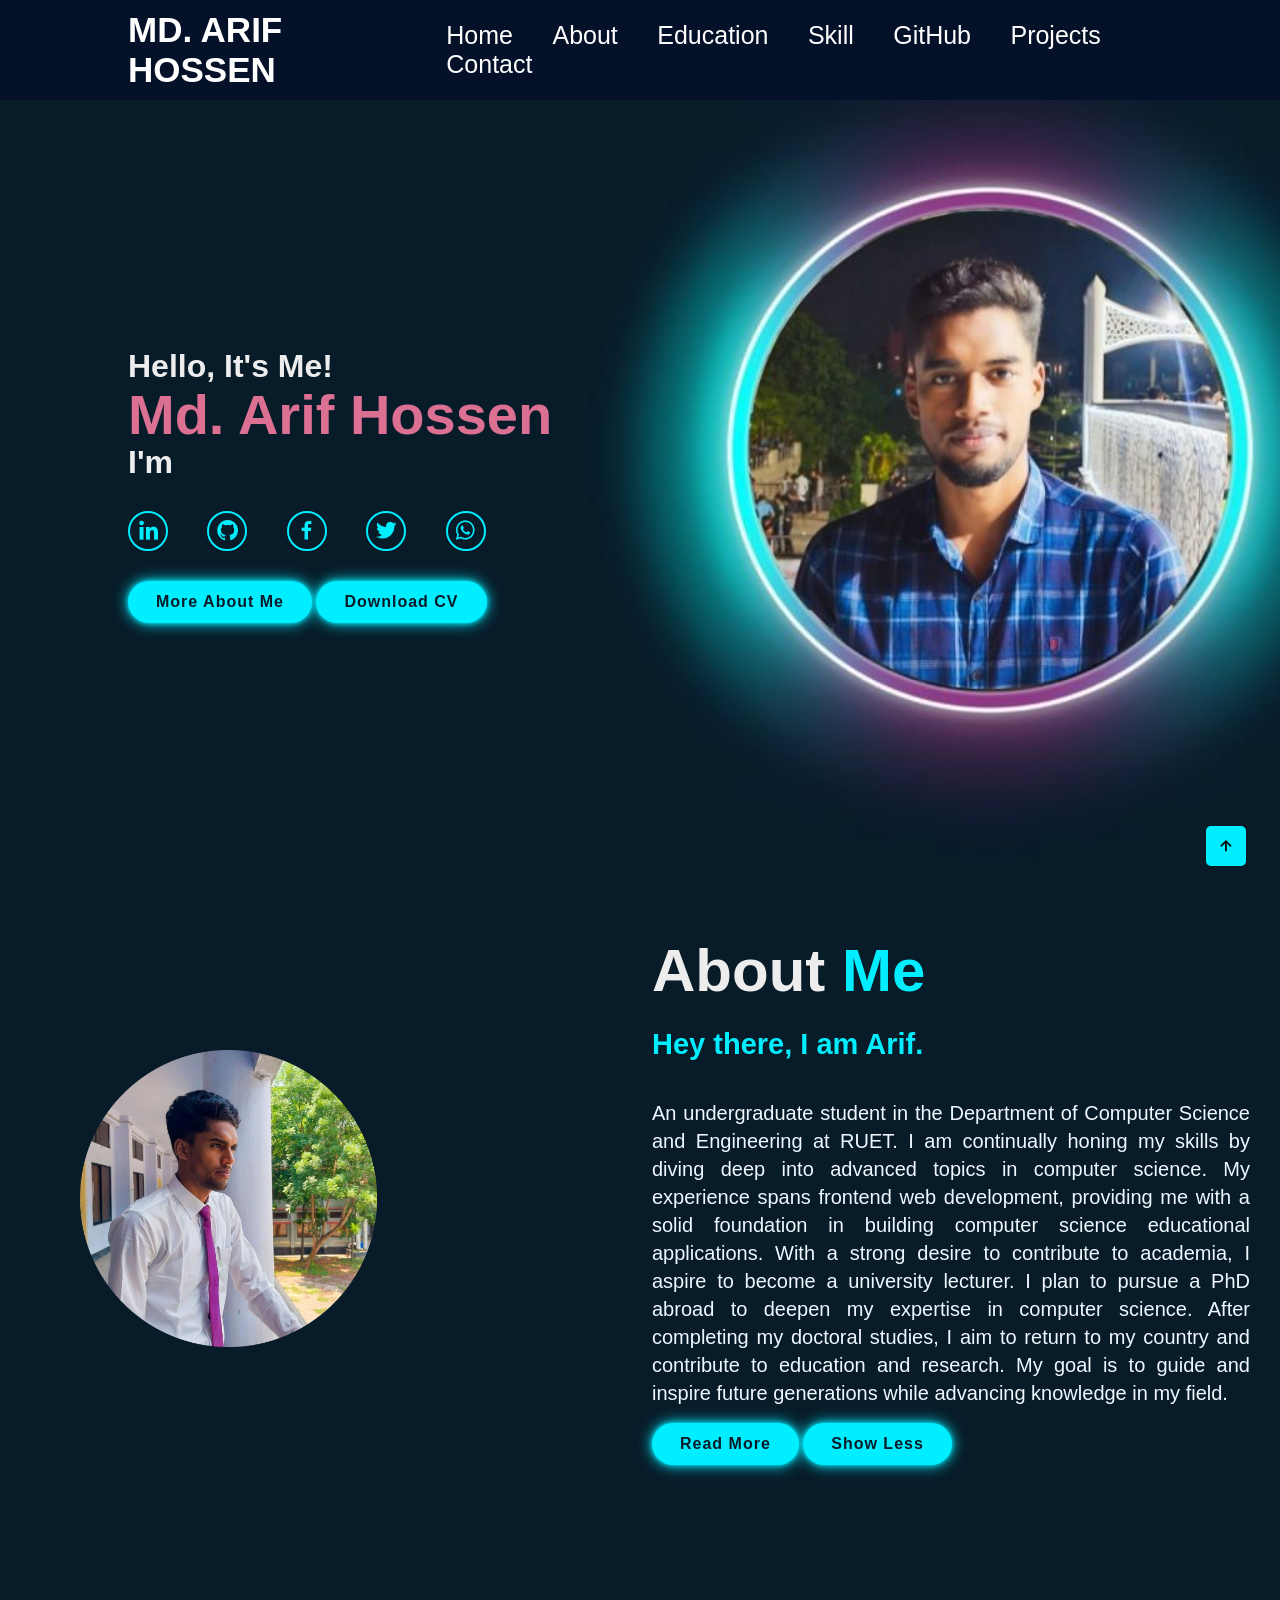
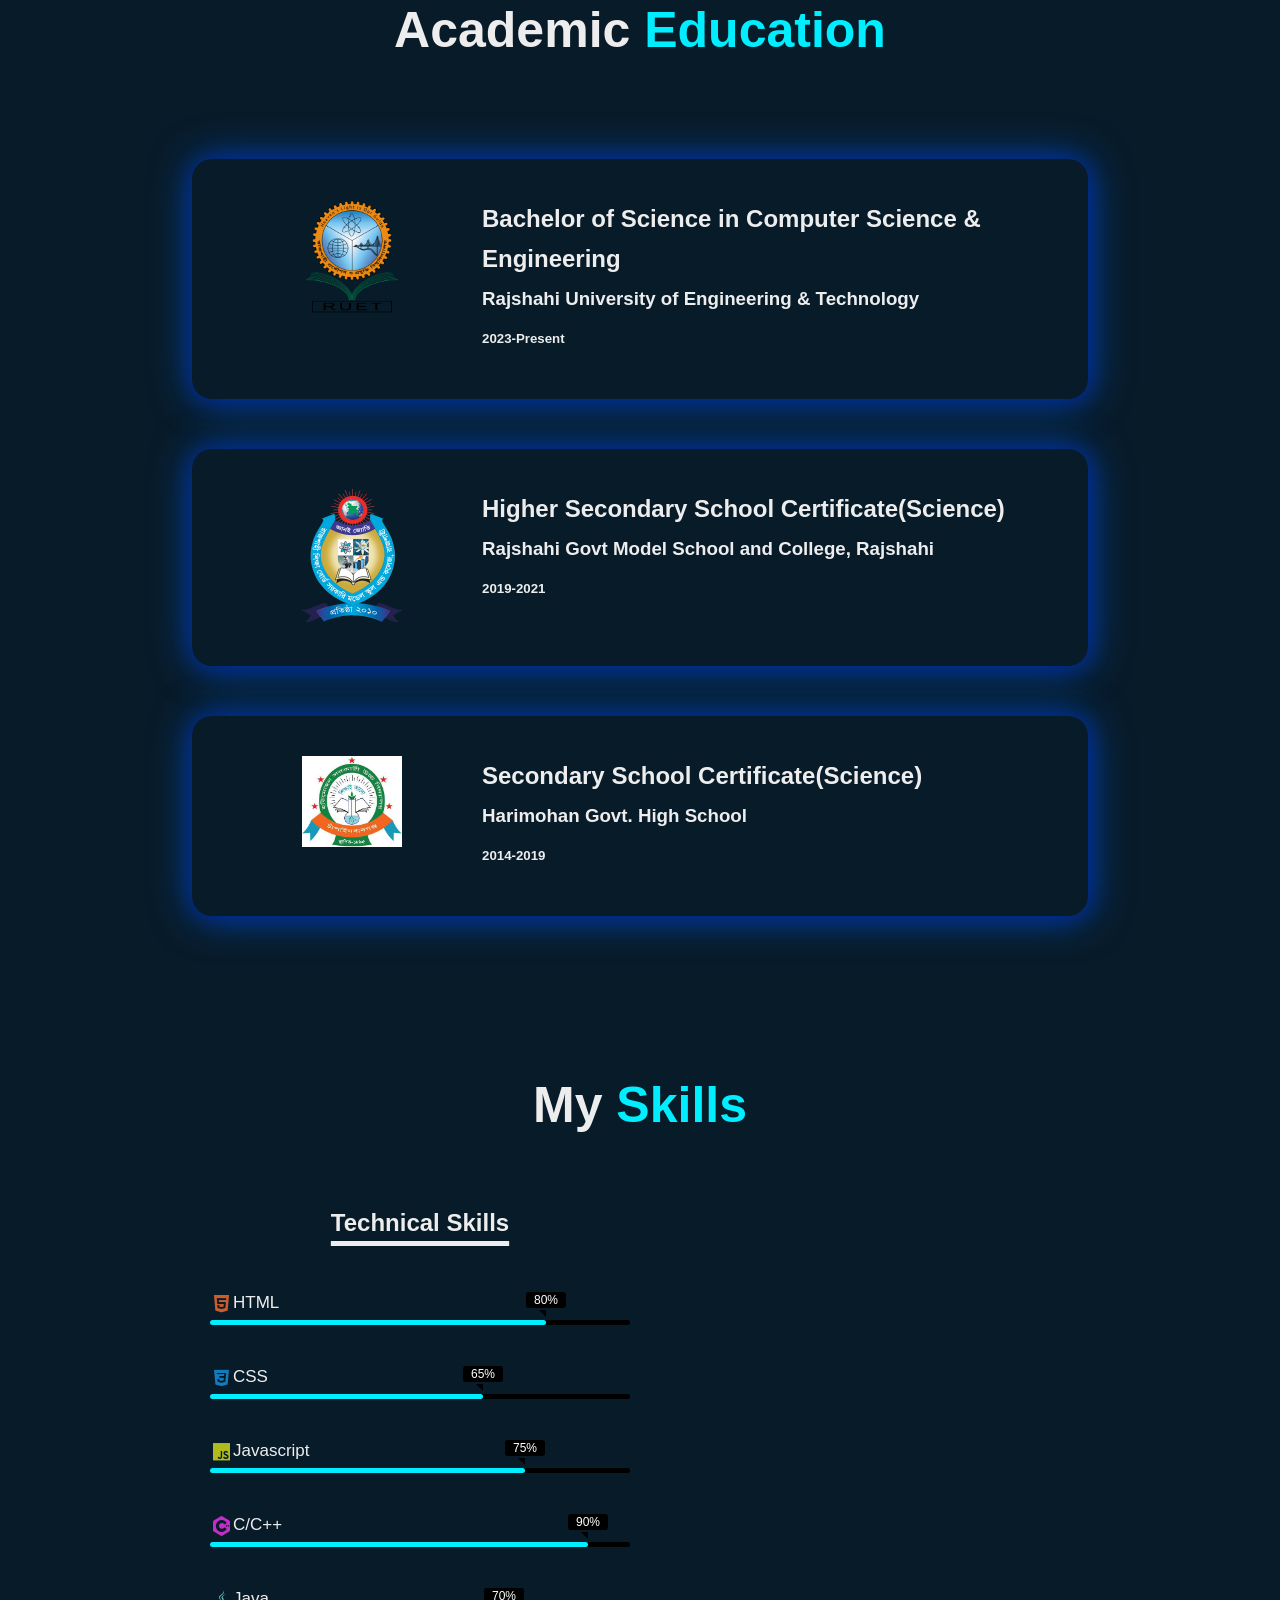
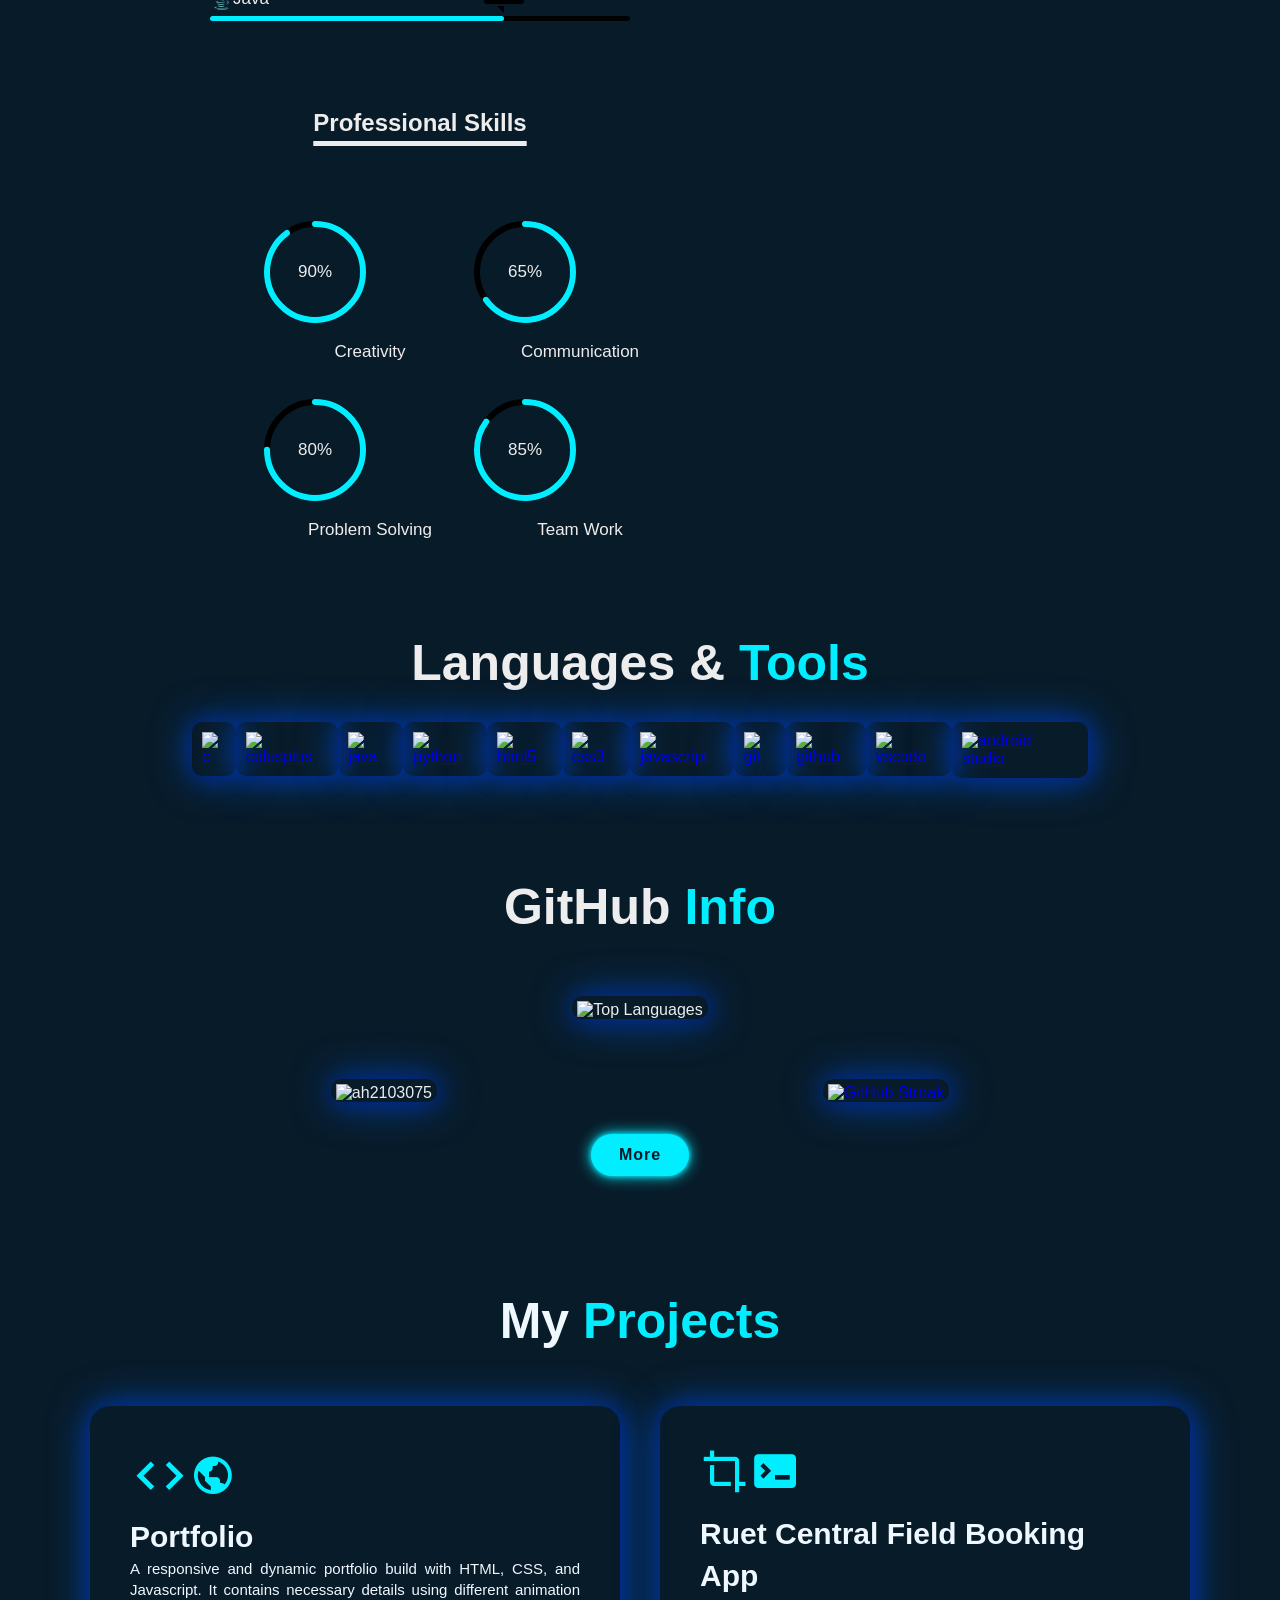
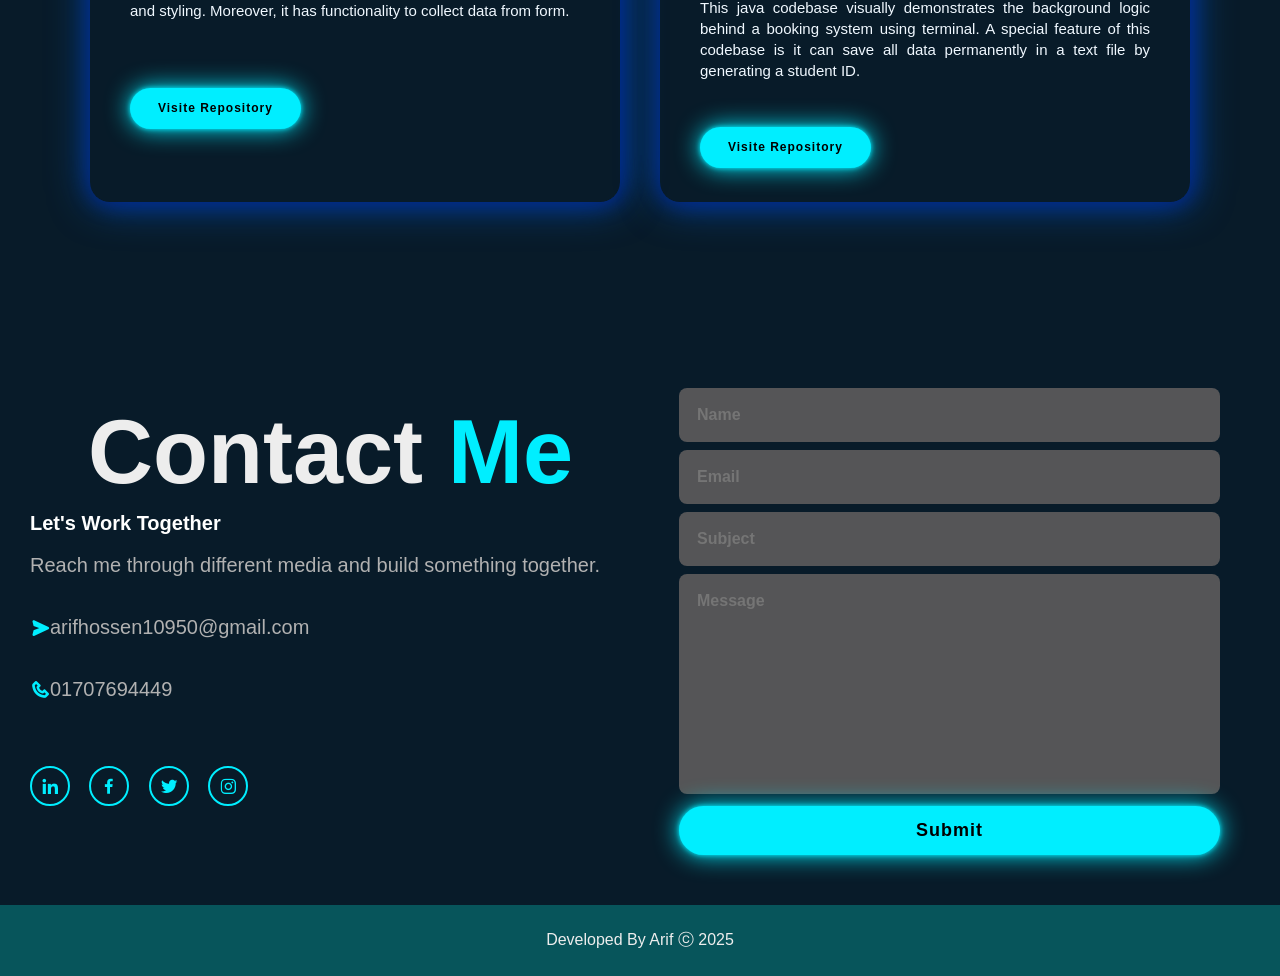
==== index.html @ cec7cb0b "first commit" ====
<!DOCTYPE html>
<html lang="en">

<head>
    <meta charset="UTF-8">
    <meta http-equiv="X-UA-Compatible" content="IE=edge">
    <meta name="viewport" content="width=device-width, initial-scale=1.0">
    <link rel="stylesheet" href="styles.css">
    <link href='https://unpkg.com/boxicons@2.1.4/css/boxicons.min.css' rel='stylesheet'>
    <script src="https://unpkg.com/typed.js@2.1.0/dist/typed.umd.js"></script>
    <script src="https://cdn.jsdelivr.net/npm/chart.js"></script>
    <link rel="icon" href="images/icon.png" type="image/icon type">
    <title>Portfolio of Arif</title>

    <script type="text/javascript"
        src="https://cdn.jsdelivr.net/npm/@emailjs/browser@4/dist/email.min.js">
    </script>
    <script type="text/javascript">
    (function(){
        emailjs.init({
            publicKey: "gJl_QD212ZEDdx-6g",
        });
    })();
    </script>
</head>

<body>
    <header class="header">
        <a href="#" class="logo">MD. ARIF HOSSEN</a>

        <nav class="navbar">
            <a href="#home" style="--i:1" class="active">Home</a>
            <a href="#about" style="--i:2">About</a>
            <a href="#education" style="--i:3">Education</a>
            <a href="#skill" style="--i:4">Skill</a>
            <a href="#github" style="--i:5">GitHub</a>
            <a href="#project" style="--i:6">Projects</a>
            <a href="#contact" style="--i:7">Contact</a>
        </nav>
        
        <div class="hamburger">
            <div class="bar"></div>
            <div class="bar"></div>
            <div class="bar"></div>
        </div>
    </header>

    <section class="home" id="home">
        <div class="home-content">
            <h3>Hello, It's Me!</h3>
            <h1>Md. Arif Hossen</h1>
            <h3>I'm  <span class="text"></span></h3>
            <div class="home-sci">
                <a href="https://www.linkedin.com/in/md-arif-hossen-53b667265/" target="_blank" style="--i:6"><i
                        class='bx bxl-linkedin'></i></i></a>
                <a href="https://github.com/ah2103075" target="_blank" style="--i:7"><i class='bx bxl-github'></i></a>
                <a href="https://www.facebook.com/arif10950/" target="_blank" style="--i:8"><i
                        class='bx bxl-facebook'></i></a>
                <a href="https://x.com/arifhossen_75" target="_blank" style="--i:5"><i
                        class='bx bxl-twitter'></i></a>
                <a href="https://wa.me/1707694449" target="_blank" style="--i:10"><i class='bx bxl-whatsapp'></i></a>
            </div>
            <a href="#about" class="box-btn">More About Me</a>
            <a href="assets/resume_of_arif.pdf" download>
                <button class="box-btn">Download CV</button>
              </a>
        </div>
        <span class="home-imgHover"></span>
    </section>

    <section class="about" id="about">
        <div class="about-img">
            <img src="images/about-img.png" alt="Arif">
        </div>
        <div class="about-txt">
            <h2>About <span>Me</span></h2>
            <h4>Hey there, I am Arif.</h4>
            <p>An undergraduate student in the Department of Computer Science and Engineering at RUET. I am continually honing my skills by diving deep into advanced topics in computer science. My experience spans frontend web development, providing me with a solid foundation in building computer science educational applications. With a strong desire to contribute to academia, I aspire to become a university lecturer. I plan to pursue a PhD abroad to deepen my expertise in computer science. After completing my doctoral studies, I aim to return to my country and contribute to education and research. My goal is to guide and inspire future generations while advancing knowledge in my field.
            </p>
            <p id="jstext"></p>
            <button class="box-btn" onclick="showText()">Read More</button>
            <button class="box-btn" onclick="hideText()">Show Less</button>
        </div>
    </section>

    <section class="education" id="education">
        <h1 class="sub-heading">Academic <span>Education</span></h1>
        <div class="education-box">
            <div class="education-info">
                <div>
                    <img src="images/RUET.png" class="edlogo" alt="RUET LOGO">
                </div>
                <div class="edinfo">
                    <h1>Bachelor of Science in Computer Science & Engineering</h1>
                    <h3>Rajshahi University of Engineering & Technology</h3>
                    <h5>2023-Present</h5>
                </div>
            </div>

            <div class="education-info">
                <div>
                    <img src="images/rebgmsc.png" class="edlogo" alt="RUET LOGO">
                </div>
                <div class="edinfo">
                    <h1>Higher Secondary School Certificate(Science)</h1>
                    <h3>Rajshahi Govt Model School and College, Rajshahi</h3>
                    <h5>2019-2021</h5>
                </div>
            </div>

            <div class="education-info">
                <div>
                    <img src="images/hhs.png" class="edlogo" alt="RUET LOGO">
                </div>
                <div class="edinfo">
                    <h1>Secondary School Certificate(Science)</h1>
                    <h3>Harimohan Govt. High School</h3>
                    <h5>2014-2019</h5>
                </div>
            </div>
        </div>
    </section>

    <section id="skill"></section>
    <h1 class="sub-heading" id="skillhead">My <span>Skills</span></h1>
    <section>
        <div class="container1" id="skills">
            <h1 class="heading1">Technical Skills</h1>
            <div class="Technical-bars">
                <div class="bar">
                    <div class="info">
                        <i style="color: #c95d2e;" class='bx bxl-html5'></i><span>HTML</span>
                    </div>
                    <div class="progress-line html">
                        <span></span>
                    </div>
                </div>

                <div class="bar">
                    <div class="info">
                        <i style="color: #147bbc;" class='bx bxl-css3'></i><span>CSS</span>
                    </div>
                    <div class="progress-line css">
                        <span></span>
                    </div>
                </div>

                <div class="bar">
                    <div class="info">
                        <i style="color: #b0bc1e;" class='bx bxl-javascript'></i><span>Javascript</span>
                    </div>
                    <div class="progress-line javascript">
                        <span></span>
                    </div>
                </div>
                <div class="bar">
                    <div class="info">
                        <i style="color: #c32ec9;" class='bx bxl-c-plus-plus'></i><span>C/C++</span>
                    </div>
                    <div class="progress-line cc">
                        <span></span>
                    </div>
                </div>
                <div class="bar">
                    <div class="info">
                        <i style="color: #69bcbc;" class='bx bxl-java'></i><span>Java</span>
                    </div>
                    <div class="progress-line java">
                        <span></span>
                    </div>
                </div>
            </div>
        </div>

        <div class="container1">
            <h1 class="heading1">Professional Skills</h1>
            <div class="radial-bars">
                <div class="radial-bar">
                    <svg x="0px" y="0px" viewBox="0 0 200 200">
                        <circle class="progress-bar" cx="100" cy="100" r="80"></circle>
                        <circle class="path path-1" cx="100" cy="100" r="80"></circle>
                    </svg>
                    <div class="percentage">90%</div>
                    <div class="text">Creativity</div>
                </div>

                <div class="radial-bar">
                    <svg x="0px" y="0px" viewBox="0 0 200 200">
                        <circle class="progress-bar" cx="100" cy="100" r="80"></circle>
                        <circle class="path path-2" cx="100" cy="100" r="80"></circle>
                    </svg>
                    <div class="percentage">65%</div>
                    <div class="text">Communication</div>
                </div>

                <div class="radial-bar">
                    <svg x="0px" y="0px" viewBox="0 0 200 200">
                        <circle class="progress-bar" cx="100" cy="100" r="80"></circle>
                        <circle class="path path-3" cx="100" cy="100" r="80"></circle>
                    </svg>
                    <div class="percentage">80%</div>
                    <div class="text">Problem Solving</div>
                </div>

                <div class="radial-bar">
                    <svg x="0px" y="0px" viewBox="0 0 200 200">
                        <circle class="progress-bar" cx="100" cy="100" r="80"></circle>
                        <circle class="path path-4" cx="100" cy="100" r="80"></circle>
                    </svg>
                    <div class="percentage">85%</div>
                    <div class="text">Team Work</div>
                </div>
            </div>
        </div>
    </section>

    <section class="tools">
        <h1 class="sub-heading"> Languages & <span>Tools</span></h1><br>
        <div class="tools-icon">
            <a href="https://www.cprogramming.com/" target="_blank" rel="noreferrer">
                <img src="https://raw.githubusercontent.com/devicons/devicon/master/icons/c/c-original.svg" alt="c"
                    width="40" height="40" />
            </a>
            <a href="https://www.w3schools.com/cpp/" target="_blank" rel="noreferrer">
                <img src="https://raw.githubusercontent.com/devicons/devicon/master/icons/cplusplus/cplusplus-original.svg"
                    alt="cplusplus" width="40" height="40" />
            </a>
            <a href="https://www.java.com" target="_blank" rel="noreferrer">
                <img src="https://raw.githubusercontent.com/devicons/devicon/master/icons/java/java-original.svg"
                    alt="java" width="40" height="40" />
            </a>
            <a href="https://www.python.org" target="_blank" rel="noreferrer">
                <img src="https://raw.githubusercontent.com/devicons/devicon/master/icons/python/python-original.svg"
                    alt="python" width="40" height="40" />
            </a>
            
            <a href="https://www.w3.org/html/" target="_blank" rel="noreferrer">
                <img src="https://raw.githubusercontent.com/devicons/devicon/master/icons/html5/html5-original.svg"
                    alt="html5" width="40" height="40" />
            </a>
            <a href="https://www.w3schools.com/css/" target="_blank" rel="noreferrer">
                <img src="https://raw.githubusercontent.com/devicons/devicon/master/icons/css3/css3-original.svg"
                    alt="css3" width="40" height="40" />
            </a>
            <a href="https://developer.mozilla.org/en-US/docs/Web/JavaScript" target="_blank" rel="noreferrer">
                <img src="https://raw.githubusercontent.com/devicons/devicon/master/icons/javascript/javascript-original.svg"
                    alt="javascript" width="40" height="40" />
            </a>

            <a href="https://git-scm.com/" target="_blank" rel="noreferrer">
                <img src="https://raw.githubusercontent.com/devicons/devicon/master/icons/git/git-original.svg"
                    alt="git" width="40" height="40" />
            </a>
            <a href="https://github.com/" target="_blank" rel="noreferrer">
                <img src="https://raw.githubusercontent.com/devicons/devicon/master/icons/github/github-original.svg"
                    alt="github" width="40" height="40" />
            </a>
            <a href="https://code.visualstudio.com/" target="_blank" rel="noreferrer">
                <img src="https://raw.githubusercontent.com/devicons/devicon/master/icons/vscode/vscode-original.svg"
                    alt="vscode" width="40" height="40" />
            </a>
            <a href="https://developer.android.com/studio" target="_blank" rel="noreferrer">
                <img src="https://raw.githubusercontent.com/devicons/devicon/master/icons/androidstudio/androidstudio-original.svg"
                    alt="android studio" width="40" height="40" />
            </a>
        </div>
    </section>

    <section class="github-info" id="github">
        <h1 class="sub-heading">GitHub <span>Info</span></h1>
        <div class="github-box">
                <img src="https://github-readme-stats.vercel.app/api/top-langs/?username=ah2103075&theme=dark&layout=compact"
                    alt="Top Languages" />
            </a>
        </div> 

        <div class="github-api-links">
            <div class="github-box">
                <img src="https://github-readme-stats.vercel.app/api?username=ah2103075&show_icons=true&count_private=true&theme=nightowl"
                    alt="ah2103075" />
            </div>
        
            <div class="github-box">
                <a href="https://git.io/streak-stats"><img
                        src="https://streak-stats.demolab.com?user=ah2103075&theme=nightowl&card_width=467"
                        alt="GitHub Streak" /></a>
            </div>
        </div>
        <a href="pages/github.html" class="box-btn" target="_blank">More</a>
    </section>

    <section id="project">
        <div class="projects">
            <div class="container">
                <h1 class="sub-heading">My <span>Projects</span></h1>
                <div class="project-list">
                    <div class="projectbox">
                        <div class="portfolioicon"><i class="bx bx-code" id="bxcode" style="color: #00eeff;"></i><i
                                class='bx bx-world' id="bxworld" style='color:#00eeff'></i></div>
                        <h2>Portfolio</h2>
                        <p>A responsive and dynamic portfolio build with HTML, CSS, and Javascript.
                            It contains necessary details using different animation and styling.
                            Moreover, it has functionality to collect data from form.
                        </p>
                        <a href="https://github.com/ah2103075/Portfolio" target="_blank" class="read">Visite
                            Repository</a>
                    </div>

                    <div class="projectbox">
                        <i class="bx bx-crop" style="color: #00eeff;"></i><i class='bx bxs-terminal'
                            style='color:#00eeff'></i>
                        <h2 class="debughead">Ruet Central Field Booking App</h2>
                        <p>This java codebase visually demonstrates the background logic behind a booking system
                            using terminal.
                            A special feature of this codebase is it can save all data permanently in a text file by
                            generating a student  ID.
                        </p>
                        <a href="https://github.com/ah2103075/CCR" target="_blank" class="read">Visite Repository</a>
                    </div>
                </div>
            </div>
        </div>
    </section>

    <section class="contact" id="contact">
        <div class="contact-text">
            <h2>Contact <span>Me</span></h2>
            <h4>Let's Work Together</h4>
            <p>Reach me through different media and build something together.</p>
            <div class="contact-list">
                <li class="cntlistitm"><i class='bx bxs-send'></i>
                    <p>arifhossen10950@gmail.com</p>
                </li>
                <li class="cntlistitm"><i class='bx bx-phone'></i>
                    <p>01707694449</p>
                </li>
            </div>
            <div class="contact-icon">
                <a href="https://www.linkedin.com/in/md-arif-hossen-53b667265/" target="_blank" style="--i:3"><i
                        class='bx bxl-linkedin'></i></a>
                <a href="https://www.facebook.com/arif10950/" target="_blank" style="--i:4"><i
                        class='bx bxl-facebook'></i></a>
                <a href="https://x.com/arifhossen_75" target="_blank" style="--i:5"><i
                        class='bx bxl-twitter'></i></a>
                <a href="https://www.instagram.com/_arifhossen_/" target="_blank" style="--i:6"><i
                        class='bx bxl-instagram'></i></a>
            </div>
        </div>

        <div class="contact-form">
            <form id="myForm">
                <input type="text" placeholder="Name" id="name" name="name" required>
                <br>
                <input type="email" placeholder="Email" id="email" name="email" required>
                <br>
                <input type="text" placeholder="Subject" id="subject" name="subject" required>
                <br>
                <textarea id="message" placeholder="Message" name="message" required></textarea>
                <br>
                <button type="submit" class="send">Submit</button>
            </form>
        </div>
    </section>

    <div class="last-text">
        <p>Developed By Arif ⓒ 2025</p>
    </div>
    <a href="#home" class="top"><i class='bx bx-up-arrow-alt'></i></a>
    <script src="index.js"></script>
</body>
</html>
---- styles.css ----
* {
    margin: 0;
    padding: 0;
    box-sizing: border-box;
    font-family: 'poppins', sans-serif;
}

body {
    color: #ededed;
    background-color: #081b29;
}

li{
    list-style: none;
}

button{
    border: none;
}

.header {
    position: fixed;
    top: 0;
    left: 0;
    width: 100%;
    padding: 10px 10%;
    background: #051129;
    display: flex;
    justify-content: space-between;
    align-items: center;
    z-index: 100;
}

.logo {
    position: relative;
    font-size: 35px;
    color: #fff;
    text-decoration: none;
    font-weight: 600;
    cursor: default;
    opacity: 0;
    animation: slideRight 1s ease forwards;
}

.logo:hover{
    color: #0ef;
    text-shadow: 0 0 10px pink;
}

.navbar a {
    display: inline-block;
    font-size: 25px;
    color: #fff;
    text-decoration: none;
    font-weight: 500;
    margin-left: 35px;
    transition: .3s;
    opacity: 0;
    animation: slideTop .5s ease forwards;
    animation-delay: calc(.2s * var(--i));
}

.navbar a:hover {
    color: #0ef;
    background: transparent;
    font-size: 30px;
    text-shadow: 0 0 20px #0ef;
}

.hamburger {
    display: none;
    cursor: pointer;
}

.hamburger .bar {
    display: block;
    width: 25px;
    height: 3px;
    margin: 5px auto;
    background-color: #fff;
    transition: all 0.3s ease;
}

.home {
    position: relative;
    width: 100%;
    justify-content: space-between;
    height: 100vh;
    background: url(images/background.jpg);
    background-size: cover;
    background-position: center;
    display: flex;
    align-items: center;
    padding: 70px 10% 0;
}

.home-content {
    max-width: 600px;
}

.home-content h3 {
    font-size: 32px;
    font-weight: 700px;
    opacity: 0;
    animation: slideBottom .5s ease forwards;
    animation-delay: .7s;
}

.home-content h3 span:nth-of-type(2) {
    margin-bottom: 30px;
    animation: slideTop 1s ease forwards;
    animation-delay: .7s;
}

.home-content h3 span {
    color: #0ef;
}

.home-content h1 {
    font-size: 56px;
    font-weight: 700px;
    color: palevioletred;
    margin: -3px 0;
    opacity: 0;
    animation: slideRight 1s ease forwards;
    animation-delay: 1s;
}

.home-content p {
    font-size: 20px;
    padding-top: 10px;
    opacity: 0;
    animation: slideLeft 1s ease forwards;
    animation-delay: 1s;
}

.home-sci a {
    display: inline-flex;
    align-items: center;
    justify-content: center;
    width: 40px;
    height: 40px;
    background: transparent;
    border: 2px solid #0ef;
    border-radius: 50%;
    font-size: 25px;
    color: #0ef;
    text-decoration: none;
    margin: 30px 35px 30px 0;
    opacity: 0;
    animation: slideLeft 1s ease forwards;
    animation-delay: calc(.2s * var(--i));
}

.home-sci a:hover {
    color: #081b29;
    background-color: #0ef;
    box-shadow: 0 0 20px #0ef;
}

.box-btn {
    display: inline-block;
    padding: 12px 28px;
    background-color: #0ef;
    border-radius: 40px;
    font-size: 16px;
    color: #081b29;
    letter-spacing: 1px;
    text-decoration: none;
    font-weight: 600;
    opacity: 0;
    animation: slideTop 1s ease forwards;
    animation-delay: 2s;
    box-shadow: 0 0 5px #0ef, 0 0 15px #0ef;
}

.box-btn:hover {
    box-shadow: 0 0 5px cyan, 0 0 25px cyan,
        0 0 50px cyan, 0 0 100px cyan,
        0 0 200px cyan;
}

.about {
    display: grid;
    grid-template-columns: repeat(2, 1fr);
    align-items: center;
    gap: 1.5rem;
}

.about-img img {
    margin: 50px 0;
    padding-top: 100px;
    padding-bottom: 100px;
    padding-left: 80px;
    max-width: 630px;
    height: auto;
    width: 60%;
    border-radius: 8px;
}

.about-txt h2 {
    font-size: 60px;
}

.about-txt h2 span {
    color: #0ef;
}

.about-txt h4 {
    font-size: 29px;
    font-weight: 600;
    color: #0ef;
    line-height: 1.7;
    margin: 15px 0 30px;
}

.about-txt p {
    font-size: 20px;
    color: aliceblue;
    line-height: 1.4;
    margin-bottom: 1rem;
    margin-right: 30px;
    text-align: justify;
} 

.sub-heading {
    margin-top: 30px;
    padding-top: 30px;
    font-size: 50px;
    width: 100%;
    text-align: center;
}

.sub-heading span {
    color: #0ef;
}

.education{
    padding-top: 40px;
}

.education-box{
    width: 70%;
    margin: 50px auto;
}

.education-info{
    display: flex;
    background-color: transparent;
    padding: 40px;
    margin-top: 50px;
    border-right: 10px;
    border-radius: 20px;
    box-shadow: 1px 1px 20px #012290f7, 1px 1px 40px #0053b8f7;
}

.education-info:hover{
    transition: background 0.5s, transform 0.5s;
    transform: translateY(-10px);
}

.education-info .edlogo{
    width: 100px;
    height: auto;
    margin-left: 70px;
}

.education-info .edinfo{
    padding-left: 80px; 
    line-height: 40px;
}

#skillhead{
    padding-top: 80px;
}

section{
    display: flex;
    flex-wrap: wrap;
}

.container1{
    width: 600px;
    height: 500px;
    padding: 75px 90px;
    margin-left: 120px;
}

.heading1{
    text-align: center;
    text-decoration: underline;
    text-underline-offset: 10px;
    text-decoration-thickness: 5px;
    margin-bottom: 50px;
}

.bar{
    font-size: 23px;
    margin-top: 40px 0;
}

.info{
    display: flex;
}

.info i{
    padding: 5px 0;
}

.info span{
    padding-top: 6px;
    font-size: 17px;
    font-weight: 500;
    animation: showText 0.5s 1s linear forwards;
    opacity: 0;
}

.progress-line{
    position: relative;
    border-radius: 10px;
    width: 100%;
    height: 5px;
    margin-bottom: 36px;
    background-color: #000000;
    animation: animate 1s linear forwards;
    transform: scaleX(0);
    transform-origin: left;
}

@keyframes animate{
    100%{
        transform: scaleX(1);
    }
}

.progress-line span{
    height: 100%;
    background-color: #0ef;
    position: absolute;
    border-radius: 10px;
}

.progress-line.html span{
    width: 80%;
}

.progress-line.css span{
    width: 65%;
}

.progress-line.javascript span{ 
    width: 75%;
}

.progress-line.cc span{
    width: 90%;
}

.progress-line.java span{
    width: 70%;
}

.progress-line span::before{
    content: "";
    position: absolute;
    border: 7px solid transparent;
    border-right-width: 0px;
    border-top-color: #000000;
    top: -10px;
    right: 0;
}

.progress-line span::after{
    position: absolute;
    padding: 1px 8px;
    background-color: #000;
    color: #fff;
    font-size: 12px;
    border-radius: 3px;
    top: -28px;
    right: -20px;
    animation: showTest 0.5s 1.5s linear forwards;
}

.progress-line.html span::after{
    content: "80%";
}

.progress-line.css span::after{
    content: "65%";
}

.progress-line.javascript span::after{
    content: "75%";
}

.progress-line.cc span::after{
    content: "90%";
}

.progress-line.java span::after{
    content: "70%";
}

@keyframes showText{
    100%{
        opacity: 1;
    }
}

.radial-bars{
    width: 100%;
    display: flex;
    flex-wrap: wrap;
    justify-content: space-evenly;
    align-items: flex-start;
}

.radial-bars .radial-bar{
    width: 50%;
    height: 170px;
    margin-bottom: 8px;
    position: relative;
}

.radial-bars .radial-bar svg{
    position: absolute;
    top: 50%;
    left: 50%;
    transform: translate(-50%, -50%) rotate(-90deg);
    width: 120px;
    height: 160px;
}

.radial-bars .radial-bar .progress-bar{
    stroke-width: 10;
    stroke: #000000;
    fill: transparent;
    stroke-dasharray: 502;
    stroke-dashoffset: 502;
    stroke-linecap: round;
    animation: animate-bar 1s linear forwards;
}

@keyframes animate-bar{
    100%{
        stroke-dashoffset: -1;
    }
}

.path{
    stroke-width: 10;
    stroke: #0ef;
    fill: transparent;
    stroke-dasharray: 502;
    stroke-dashoffset: 502;
    stroke-linecap: round;
}

.path-1{animation: animate-path1 1s 1s linear forwards;}

.path-2{animation: animate-path2 1s 1s linear forwards;}

.path-3{animation: animate-path3 1s 1s linear forwards;}

.path-4{animation: animate-path4 1s 1s linear forwards;}

@keyframes animate-path1 {
    100%{
        stroke-dashoffset: 50;
    }
}

@keyframes animate-path2 {
    100%{
        stroke-dashoffset: 175;
    }
}

@keyframes animate-path3 {
    100%{
        stroke-dashoffset: 125;
    }
}

@keyframes animate-path4 {
    100%{
        stroke-dashoffset: 75;
    }
}

.radial-bar .percentage{
    position: absolute;
    top: 50%;
    left: 50%;
    transform: translate(-50%, -50%);
    font-size: 17px;
    font-weight: 500;
    animation: showText 0.5s 1s linear forwards;
    opacity: 0;
}

.radial-bar .text{
    width: 100%;
    position: absolute;
    text-align: center;
    left: 50%;
    bottom: -5px;
    transform: translateX(-50px);
    font-size: 17px;
    font-weight: 500;
    animation: showText 0.5s 1s linear forwards;
    opacity: 0;
}

.tools{
    margin-top: 40px;
    width: 100%;
}

.tools .tools-icon{
    margin-top: 30px;
    width: 70%; 
    display: flex;
    margin: 30px auto;
    justify-content: space-between;
}

.tools .tools-icon a img{
    height: 250%;
    width: auto;
    padding: 10px;
    border-radius: 10px;
    box-shadow: 1px 1px 20px #012290f7, 1px 1px 40px #0053b8f7;
}

.tools .tools-icon a img:hover{
    height: 270%;
    width: auto;
    background-color: pink;
    box-shadow: 0 0 20px #0ef;
    transition: background 0.5s, transform 0.5s;
    transform: translateY(-10px);
}

.github-info{
    margin-top: 50px;
    padding: 10px;
    width: 80%;
    margin: 0 auto;
    text-align: center;
    justify-content: center;
    align-items: center;
}

.github-info .github-api-links{
    width: 100%;
    display: flex;
    justify-content: space-around;
    margin-bottom: 2rem;
}

.github-info  .github-box{
    margin-top: 60px;
    padding-top: 5px;
    padding-left: 5px;
    padding-right: 5px;
    border-radius: 10px;
    box-shadow: 1px 1px 20px #012290f7, 1px 1px 40px #0053b8f7;
}

.github-list-head{
    font-size: 45px;
    text-decoration: underline;
    color: gold;
    padding-bottom: 80px;
}

.github-list-head-chart{
    font-size: 45px;
    text-decoration: underline;
    color: gold;
}

.github-info ul{
    text-align: center;
    width: 40%;
    height: 530px;
    margin-top: 40px;
    padding: 10px;
    border-radius: 10px;
    box-shadow: 1px 1px 20px #012290f7, 1px 1px 40px #0053b8f7;
    transition: background 0.5s, transform 0.5s;
    transform: translateY(-10px);
}

.github-info ul li p{
    font-size: 40px;
    line-height: 60px;
    color: lightskyblue;
}

.git-btm-text{
    width: 80%;
    margin: 0 auto;
    padding-top: 90px;
    text-align: justify;
    color: lightgoldenrodyellow;
}

.chart-container {
    width: 40%;
    height: 530px;
    margin-top: 40px;
    margin-left: 20%;
    padding: 10px;
    justify-content: center;
    text-align: center;
    border-radius: 10px;
    box-shadow: 1px 1px 20px #012290f7, 1px 1px 40px #0053b8f7;
    transition: background 0.5s, transform 0.5s;
    transform: translateY(-10px);
}

.container{
    padding: 40px 90px;
}

.projects{
    color: aliceblue;
    font-size: 20px;
    line-height: 1.4;
    margin-bottom: 1rem;
    width: 100%;
}

.project-list{
    display: grid;
    grid-template-columns: repeat(auto-fit, minmax(259px,1fr));
    grid-gap: 40px;
    margin-top: 50px;
}

.project-list .projectbox{
    background-color: transparent;
    padding: 40px;
    font-size: 15px;
    font-weight: 15px;
    border-right: 10px;
    border-radius: 20px;
    transition: background 0.5s, transform 0.5s;
    box-shadow: 1px 1px 20px #012290f7, 1px 1px 40px #0053b8f7;
}

.debughead{
    margin-top: 7px;
}

.project-list i{
    font-size: 50px;
    margin-bottom: 10px;
}

.portfolioicon{
    display: flex;
}

#bxcode{
    font-size: 60px;
}

#bxworld{
    font-size: 45px;
    padding-top: 7px;
}

.project-list div h2{
    font-size: 30px;
    font-weight: 600;
}

.project-list div p{
    text-align: justify;
    width: 100%;
    height: 35%;
}

.project-list div a{
    text-decoration: none;
    color: #000000;
    font-size: 12px;
    margin-top: 20px;
    display: inline-block;
}

#project .box-btn{
    margin: 0 auto;
}

.read{
    display: inline-block;
    padding: 12px 28px;
    margin-bottom: 20px;
    background: #0ef;
    border-radius: 40px;
    font-size: 16px;
    color: #000;
    letter-spacing: 1px;
    font-weight: 600;
    opacity: 0;
    animation: slideTop 1s ease forwards;
    animation-delay: 2s;
    box-shadow: 0 0 5px #0ef, 0 0 25px #0ef;
}

.read:hover{
    box-shadow: 0 0 5px cyan, 0 0 25px cyan,
    0 0 50px cyan, 0 0 100px cyan,
    0 0 200px cyan;
}

.project-list .projectbox:hover{
    transform: translateY(-10px);
}

.contact{
    margin-top: 130px;
    display: grid;
    grid-template-columns: repeat(2, 1fr);
    align-items: center;
    gap: 3rem;
    padding-left: 30px;
}

.contact-text h2{
    font-size: 90px;
    line-height: 1;
    text-align: center;
}

.contact-text h2 span{
    color: #0ef;
}

.contact-text h4{
    margin: 15px 0;
    color: #fff;
    font-size: 20px;
    font-weight: 600;
}

.contact-text p{
    color: rgb(177, 177, 177);
    font-size: 20px;
    line-height: 30px;
    margin-bottom: 2rem;
}

.contact-list .cntlistitm{
    display: flex;
}

.contact-list .cntlistitm i{
    padding-top: 6px;
}

.contact-list i{
    display: inline-block;
    color: #0ef;
    font-size: 20px;
    font-weight: 600;
    transition: all .40s ease;
}

.contact-list li a:hover{
    transform: scale(1.01) translateY(-5px);
    color: #0ef;
}

.contact-icon i{
    display: inline-flex;
    justify-content: center;
    align-items: center;
    width: 40px;
    height: 40px;
    background: transparent;
    border: 2px solid #0ef;
    border-radius: 50%;
    font-size: 20px;
    color: #0ef;
    text-decoration: none;
    margin: 30px 15px 30px 0;
    transition: 0.5s ease;
    opacity: 0;
    animation: slideLeft 1s ease forwards;
    animation-delay: calc(0.2s * var(--i));
}

.contact-icon i:hover{
    background: #0ef;
    color: #000;
    box-shadow: 0 0 20px #0ef;
}

.contact-form form{
    position: relative;
}

.contact-form form input, form textarea{
    border: none;
    outline: none;
    width: 90%;
    padding: 18px;
    background: #555557;
    color: #000;
    font-size: 1rem;
    font-weight: 600;
    margin-bottom: 0.5rem; 
    border-radius: 0.5rem;  
}

.contact-form textarea{
    resize: none;
    height: 220px; 
}

.contact-form form .send{
    display: inline-block;
    width: 90%;
    padding: 14px 28px;
    background: #0ef;
    border-radius: 40px;
    font-size: 18px;
    color: #000000;
    letter-spacing: 1px;
    font-weight: 600;
    opacity: 0;
    animation: slideTop 1s ease forwards;
    animation-delay: 2s;
    box-shadow: 0 0 5px #0ef, 0 0 25px #0ef; 
}

.contact-form form .send:hover{
    box-shadow: 0 0 5px #0ef, 0 0 25px #0ef, 
    0 0 50px #0ef,0 0 100px #0ef, 0 0 200px #0ef;
}

.last-text{
    width: 100%;
    text-align: center;
    padding: 25px 0;
    background-color: rgb(7, 85, 91);
    font-weight: 300;
    margin-top: 50px;
}

.top{
    position: fixed;
    bottom: 2.1rem;
    right: 2.1rem;
}

.top i{
    color: #000;
    background-color: #0ef;
    font-size: 20px;
    padding: 10px;
    border-radius: 5px;
}

/* Responsive Media Queries */
@media (max-width: 1200px) {
    .container1 {
        width: 100%;
        margin-left: 0;
        padding: 75px 20px;
    }
    
    .about {
        grid-template-columns: 1fr;
    }
    
    .about-img img {
        padding-left: 0;
        margin: 0 auto;
    }
    
    .github-api-links {
        flex-direction: column;
        align-items: center;
    }
    
    .github-box {
        margin-bottom: 20px;
    }
}

@media (max-width: 992px) {
    .education-box {
        width: 90%;
    }
    
    .education-info {
        flex-direction: column;
        align-items: center;
        text-align: center;
    }
    
    .education-info .edlogo {
        margin-left: 0;
        margin-bottom: 20px;
    }
    
    .education-info .edinfo {
        padding-left: 0;
    }
    
    .contact {
        grid-template-columns: 1fr;
    }
    
    .contact-text {
        text-align: center;
    }
    
    .contact-list {
        justify-content: center;
    }
}

@media (max-width: 768px) {
    .hamburger {
        display: block;
        cursor: pointer;
        position: absolute;
        top: 20px;
        right: 20px;
        z-index: 101;
    }
    
    .hamburger .bar {
        display: block;
        width: 25px;
        height: 3px;
        margin: 5px auto;
        background-color: #fff;
        transition: all 0.3s ease;
    }
    
    .navbar {
        position: fixed;
        top: 0;
        left: -100%;
        width: 100%;
        height: 100vh;
        background-color: #051129;
        display: flex;
        flex-direction: column;
        justify-content: center;
        align-items: center;
        text-align: center;
        transition: 0.3s;
        z-index: 100;
    }
    
    .navbar.active {
        left: 0;
    }
    
    .navbar a {
        margin: 15px 0;
        font-size: 25px;
    }
    
    .home-content h1 {
        font-size: 40px;
    }
    
    .home-content h3 {
        font-size: 24px;
    }
    
    .sub-heading {
        font-size: 35px;
    }
    
    .tools-icon {
        flex-wrap: wrap;
        justify-content: center;
    }
    
    .tools-icon a {
        margin: 10px;
    }
}

@media (max-width: 576px) {
    .home-content h1 {
        font-size: 32px;
    }
    
    .home-content h3 {
        font-size: 20px;
    }
    
    .home-sci a {
        margin: 15px 15px 15px 0;
    }
    
    .about-txt h2 {
        font-size: 40px;
    }
    
    .about-txt h4 {
        font-size: 22px;
    }
    
    .about-txt p {
        font-size: 16px;
    }
    
    .project-list {
        grid-template-columns: 1fr;
    }
    
    .contact-text h2 {
        font-size: 60px;
    }
    
    .contact-form form input, 
    .contact-form form textarea {
        width: 100%;
    }
}

/* Hamburger Menu Animation */
.hamburger.active .bar:nth-child(1) {
    transform: translateY(8px) rotate(45deg);
}

.hamburger.active .bar:nth-child(2) {
    opacity: 0;
}

.hamburger.active .bar:nth-child(3) {
    transform: translateY(-8px) rotate(-45deg);
}

@keyframes slideRight {
    0% {
        transform: translateX(-100px);
        opacity: 0;
    }

    100% {
        transform: translateX(0px);
        opacity: 1;
    }
}

@keyframes slideLeft {
    0% {
        transform: translateX(100px);
        opacity: 0;
    }

    100% {
        transform: translateX(0px);
        opacity: 1;
    }
}

@keyframes slideTop {
    0% {
        transform: translateY(100px);
        opacity: 0;
    }

    100% {
        transform: translateY(0px);
        opacity: 1;
    }
}

@keyframes slideBottom {
    0% {
        transform: translateY(-100px);
        opacity: 0;
    }

    100% {
        transform: translateY(0px);
        opacity: 1;
    }
}
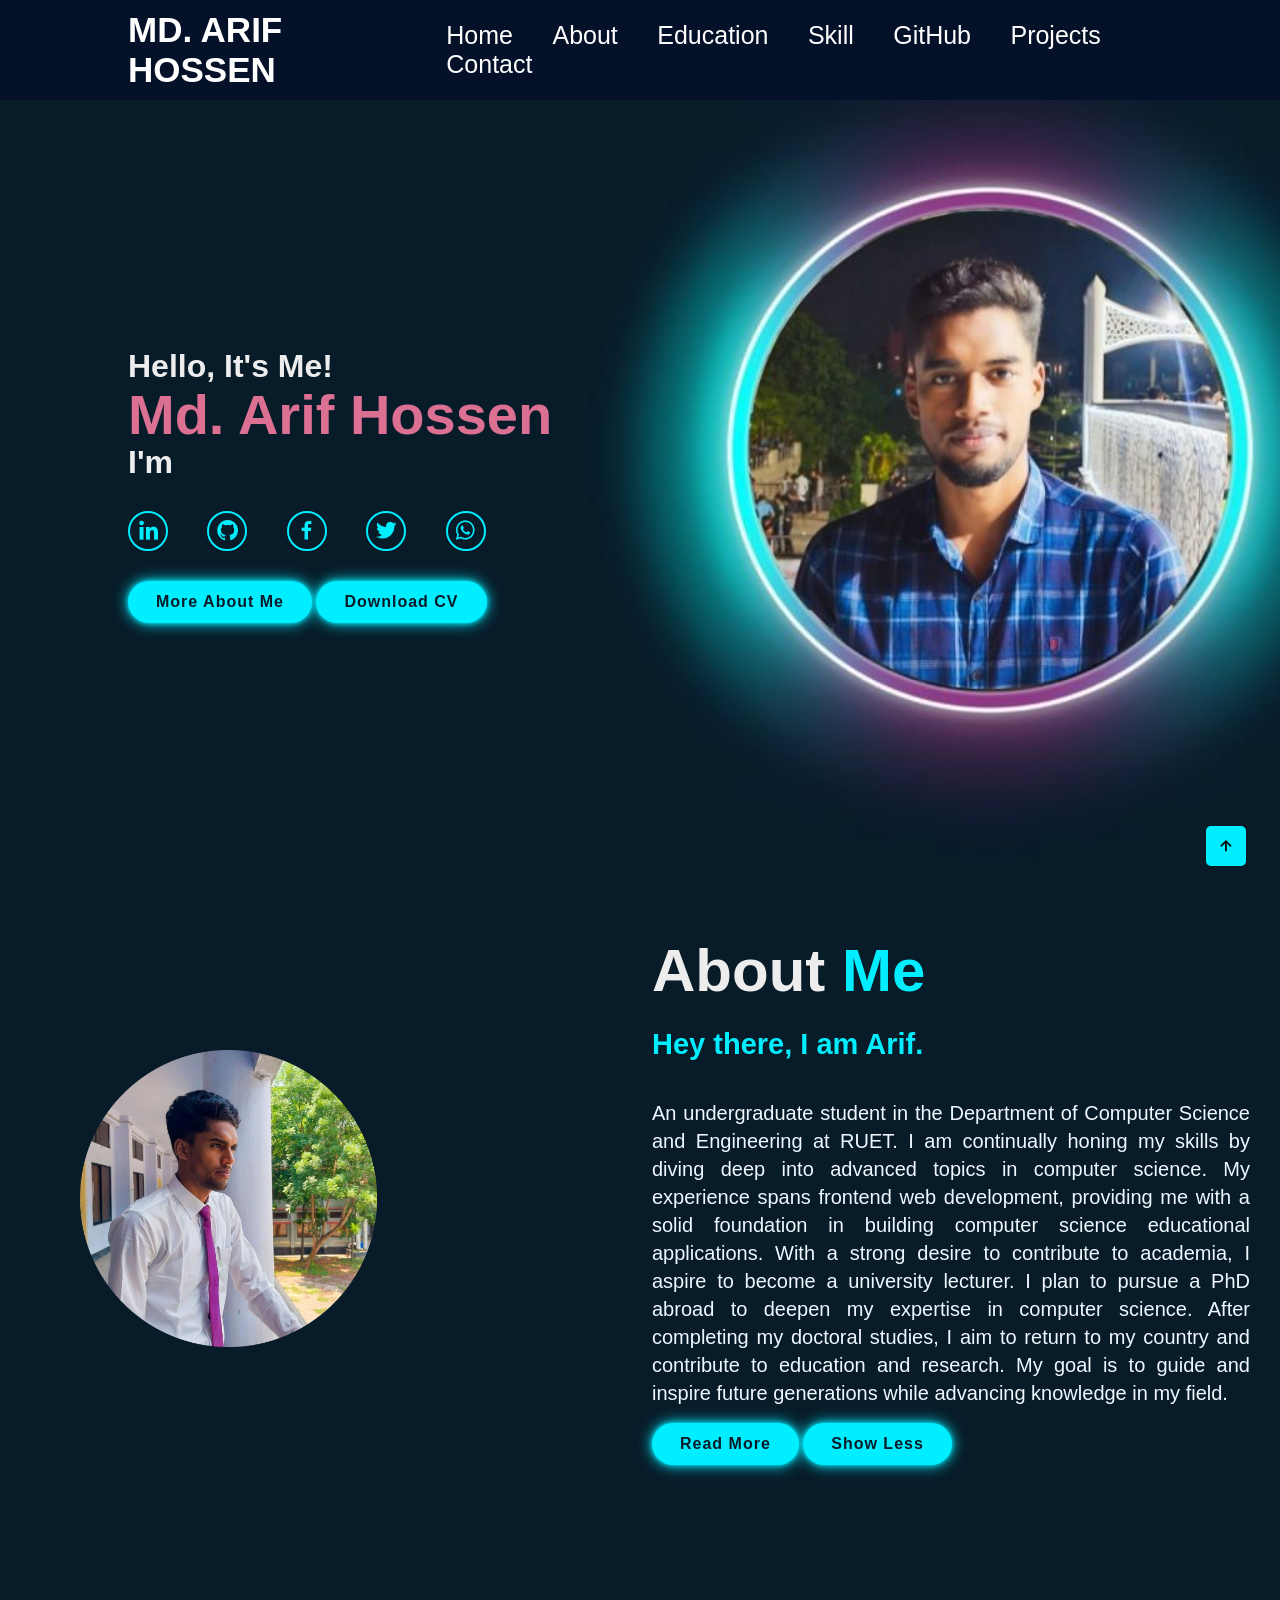
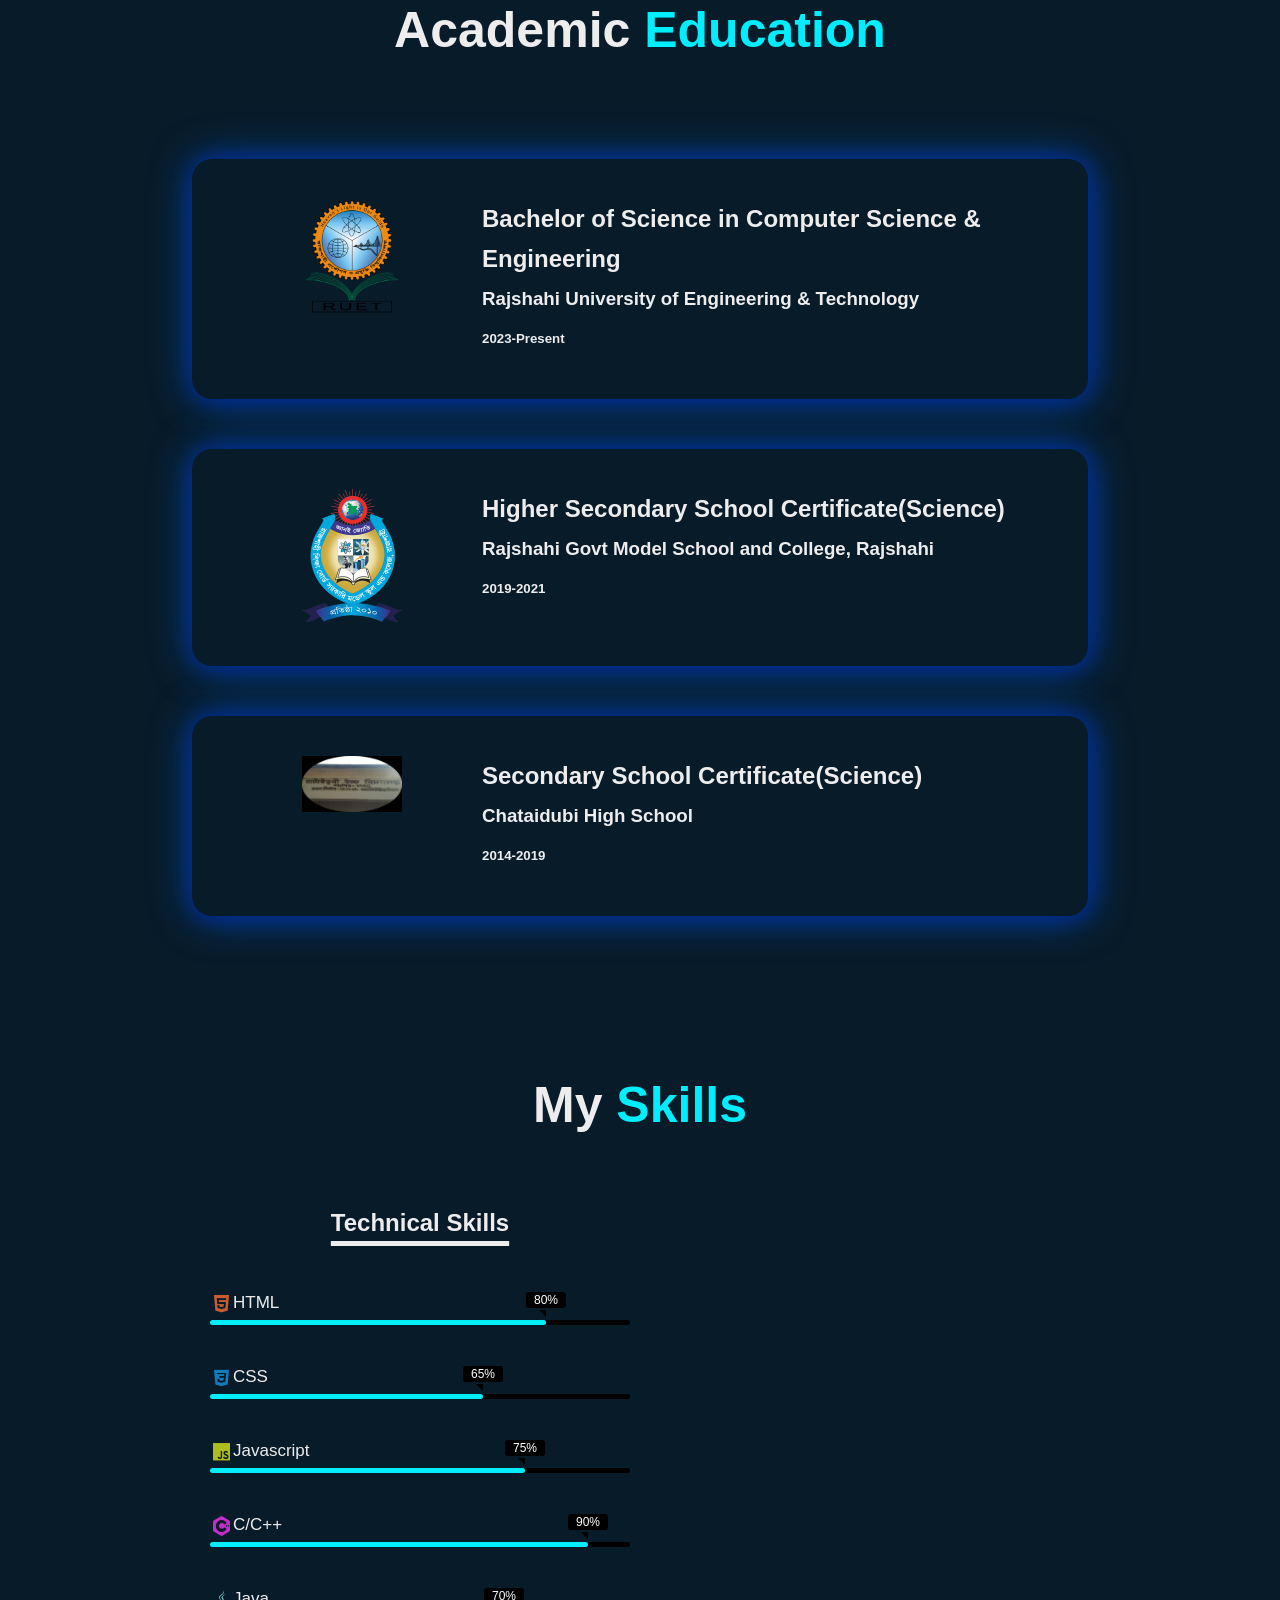
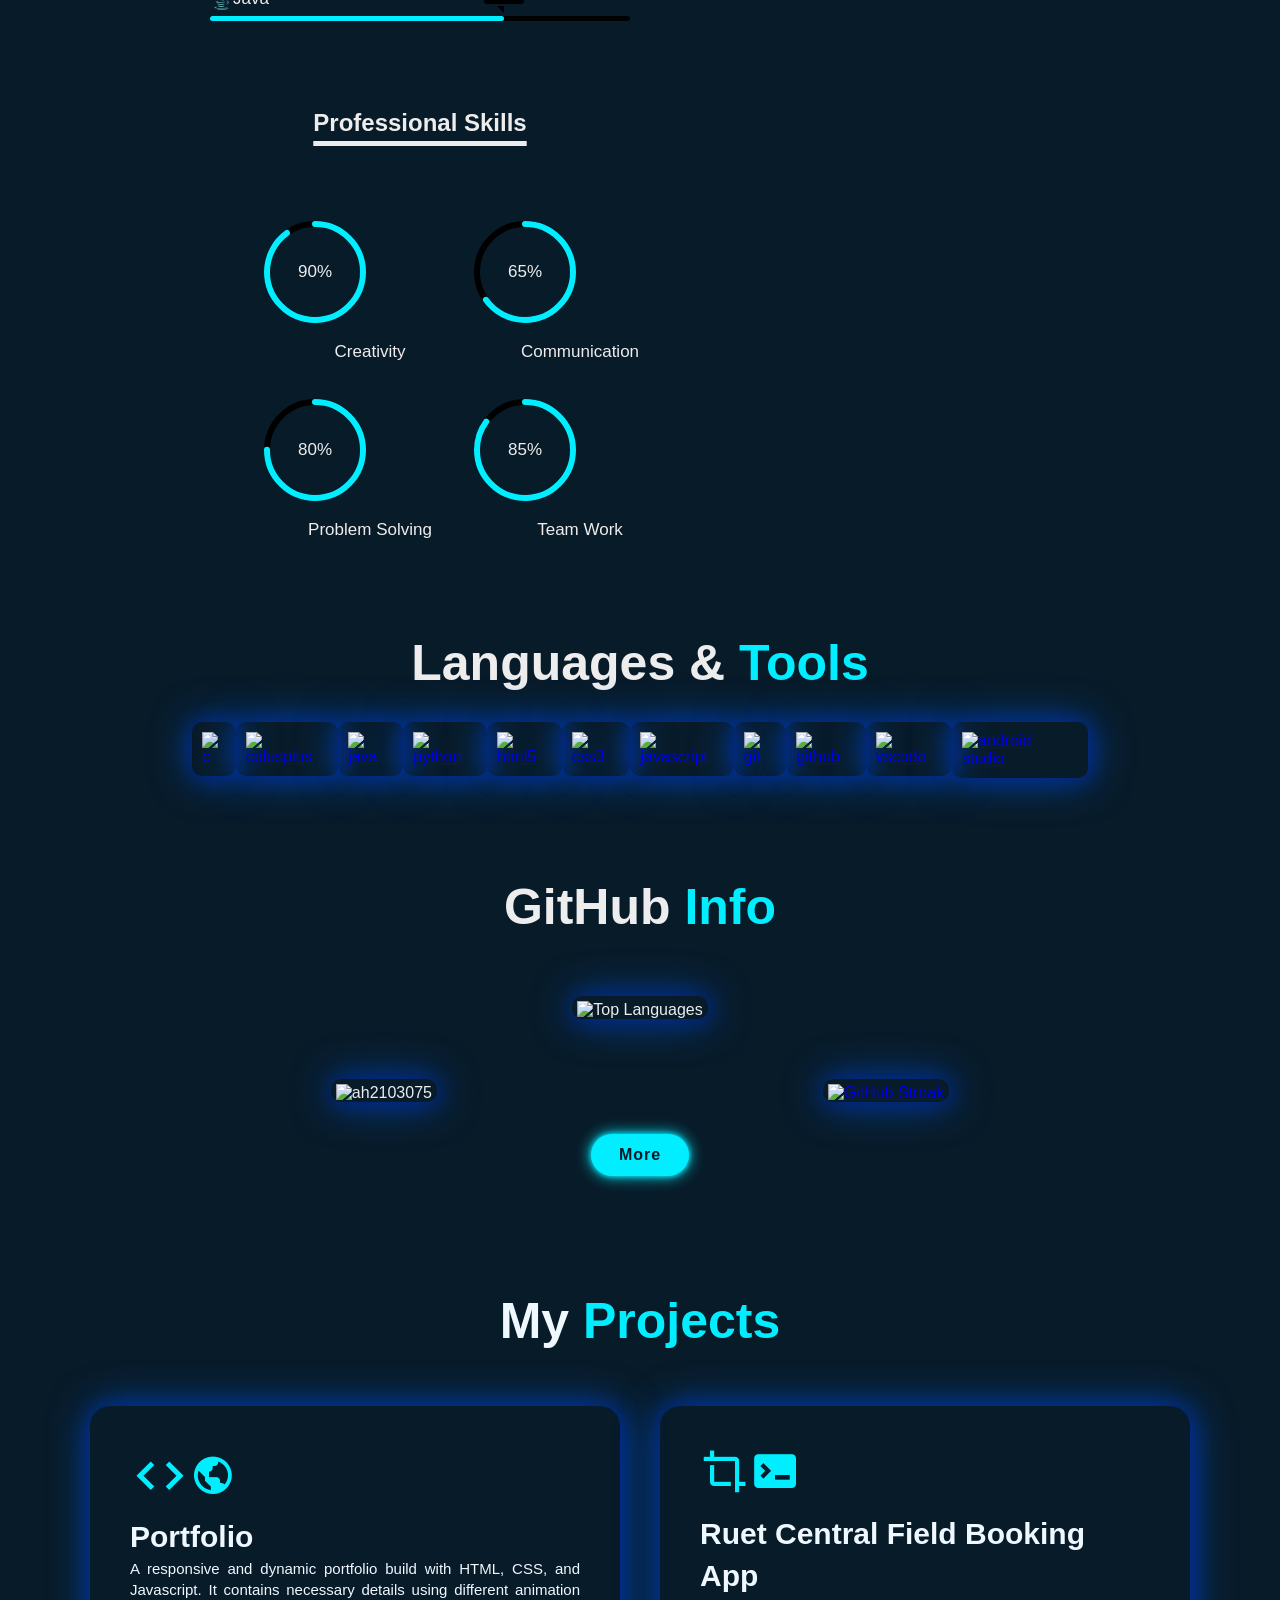
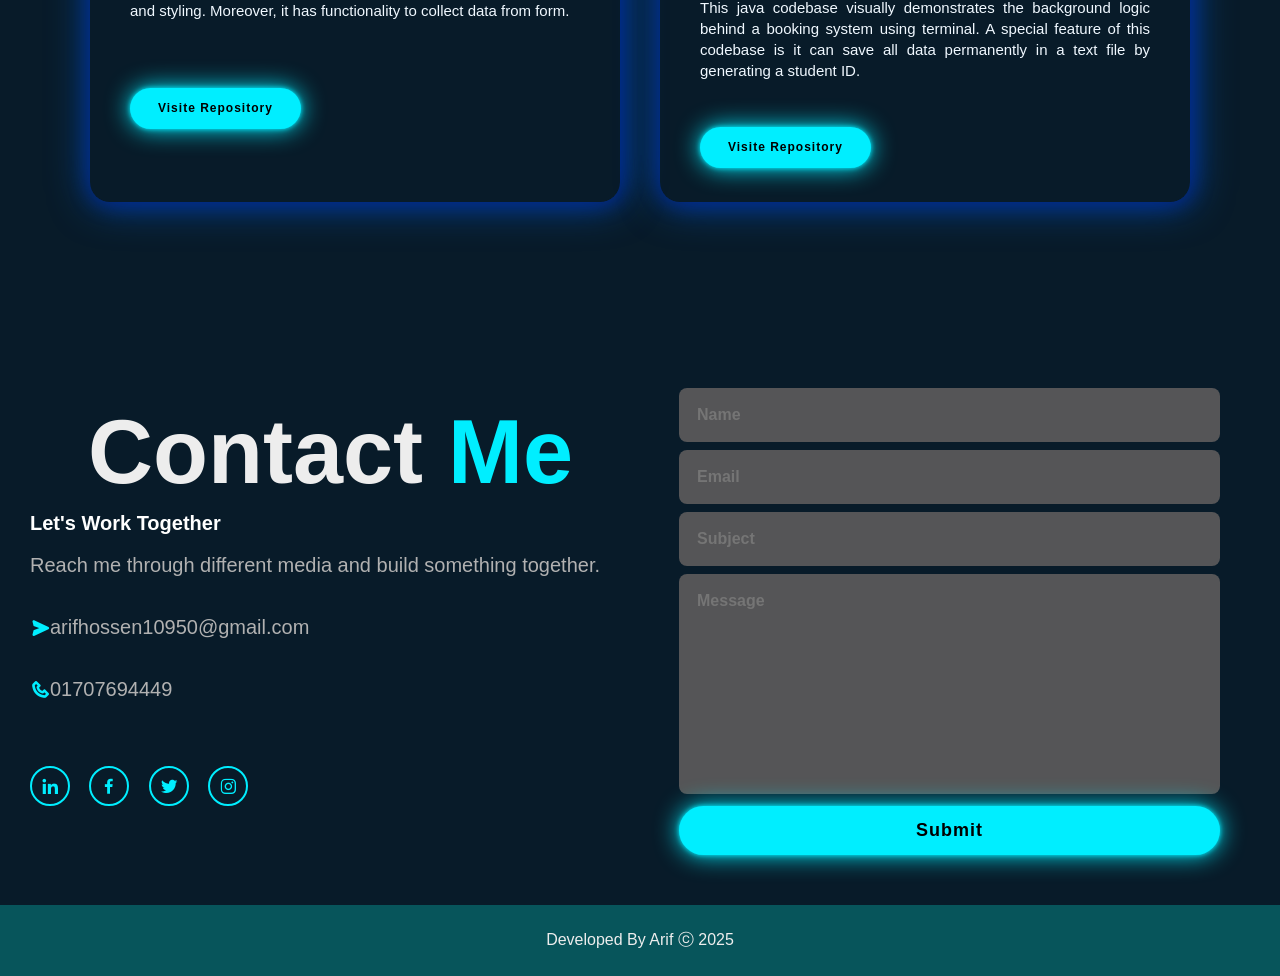
==== commit 1153944b: "3rd commit" ====
--- a/index.html
+++ b/index.html
@@ -110,11 +110,11 @@
 
             <div class="education-info">
                 <div>
-                    <img src="images/hhs.png" class="edlogo" alt="RUET LOGO">
+                    <img src="images/chs.png" class="edlogo" alt="RUET LOGO">
                 </div>
                 <div class="edinfo">
                     <h1>Secondary School Certificate(Science)</h1>
-                    <h3>Harimohan Govt. High School</h3>
+                    <h3>Chataidubi High School</h3>
                     <h5>2014-2019</h5>
                 </div>
             </div>
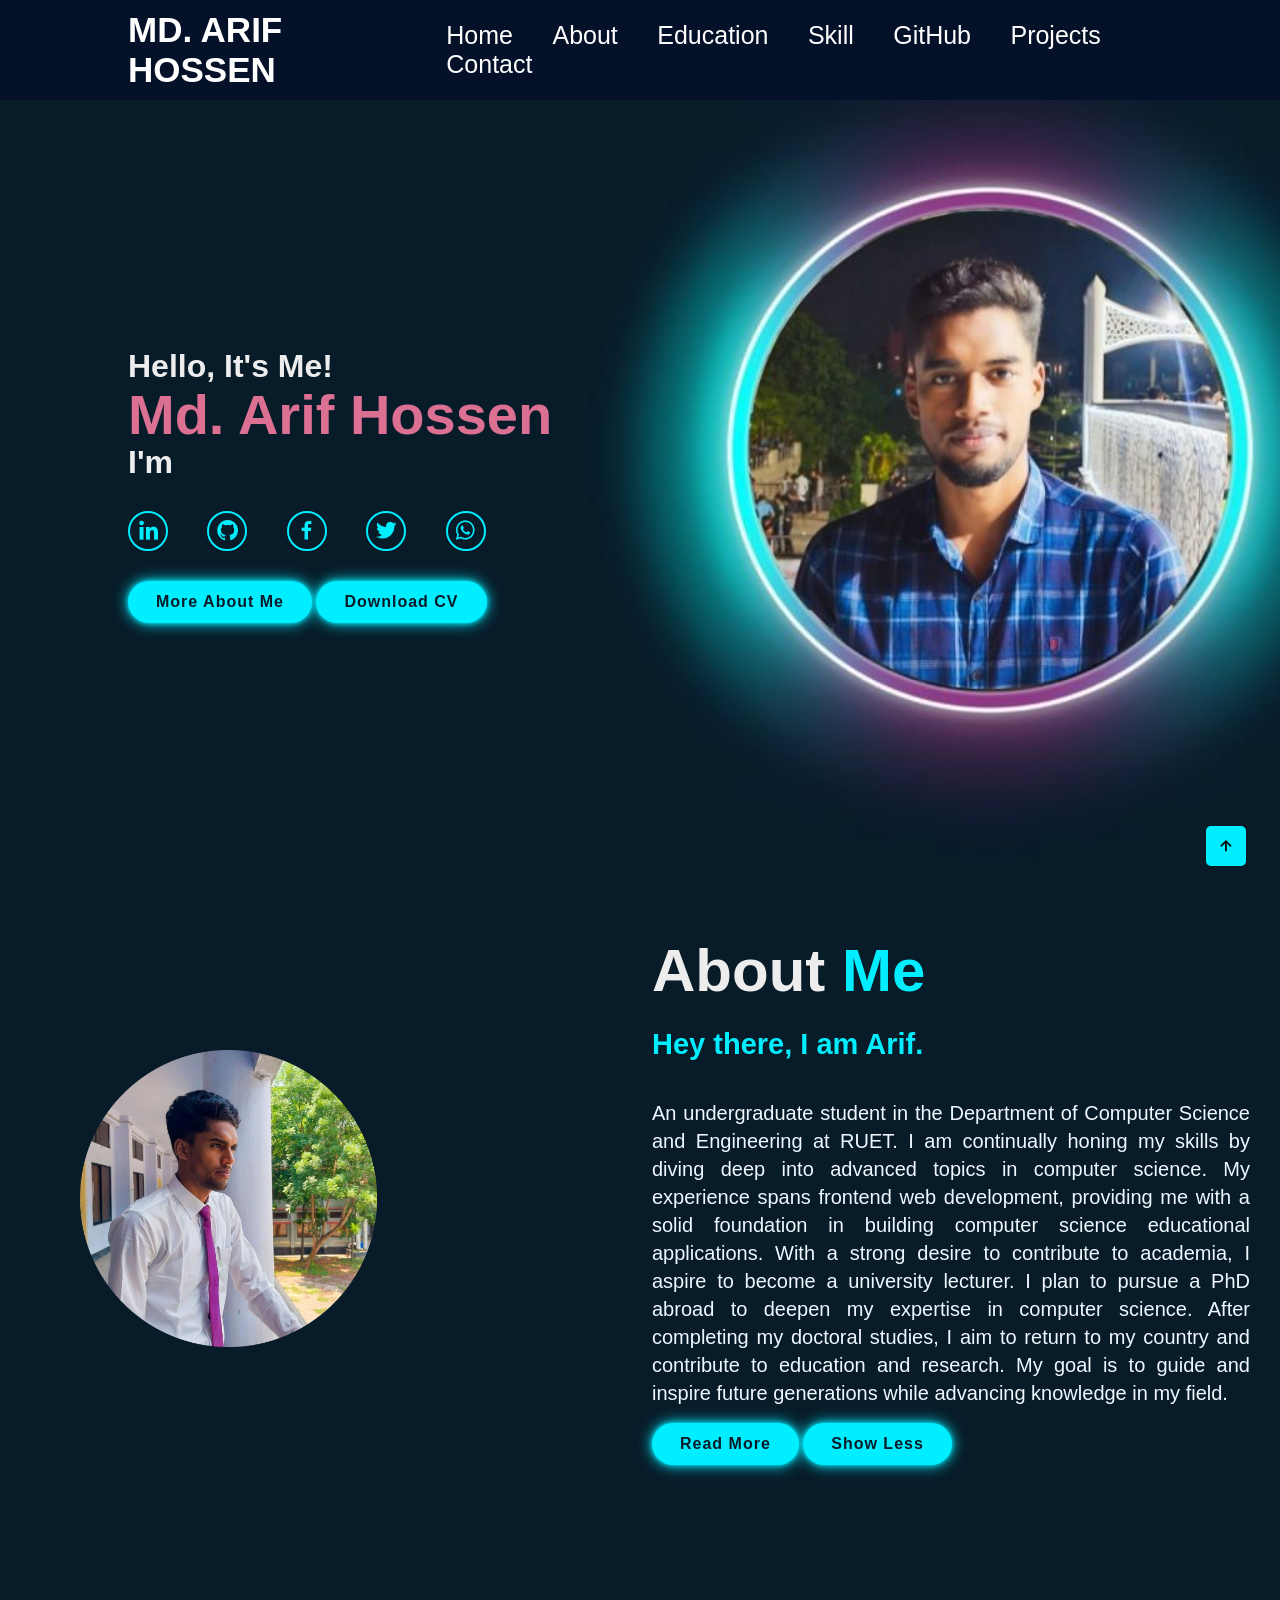
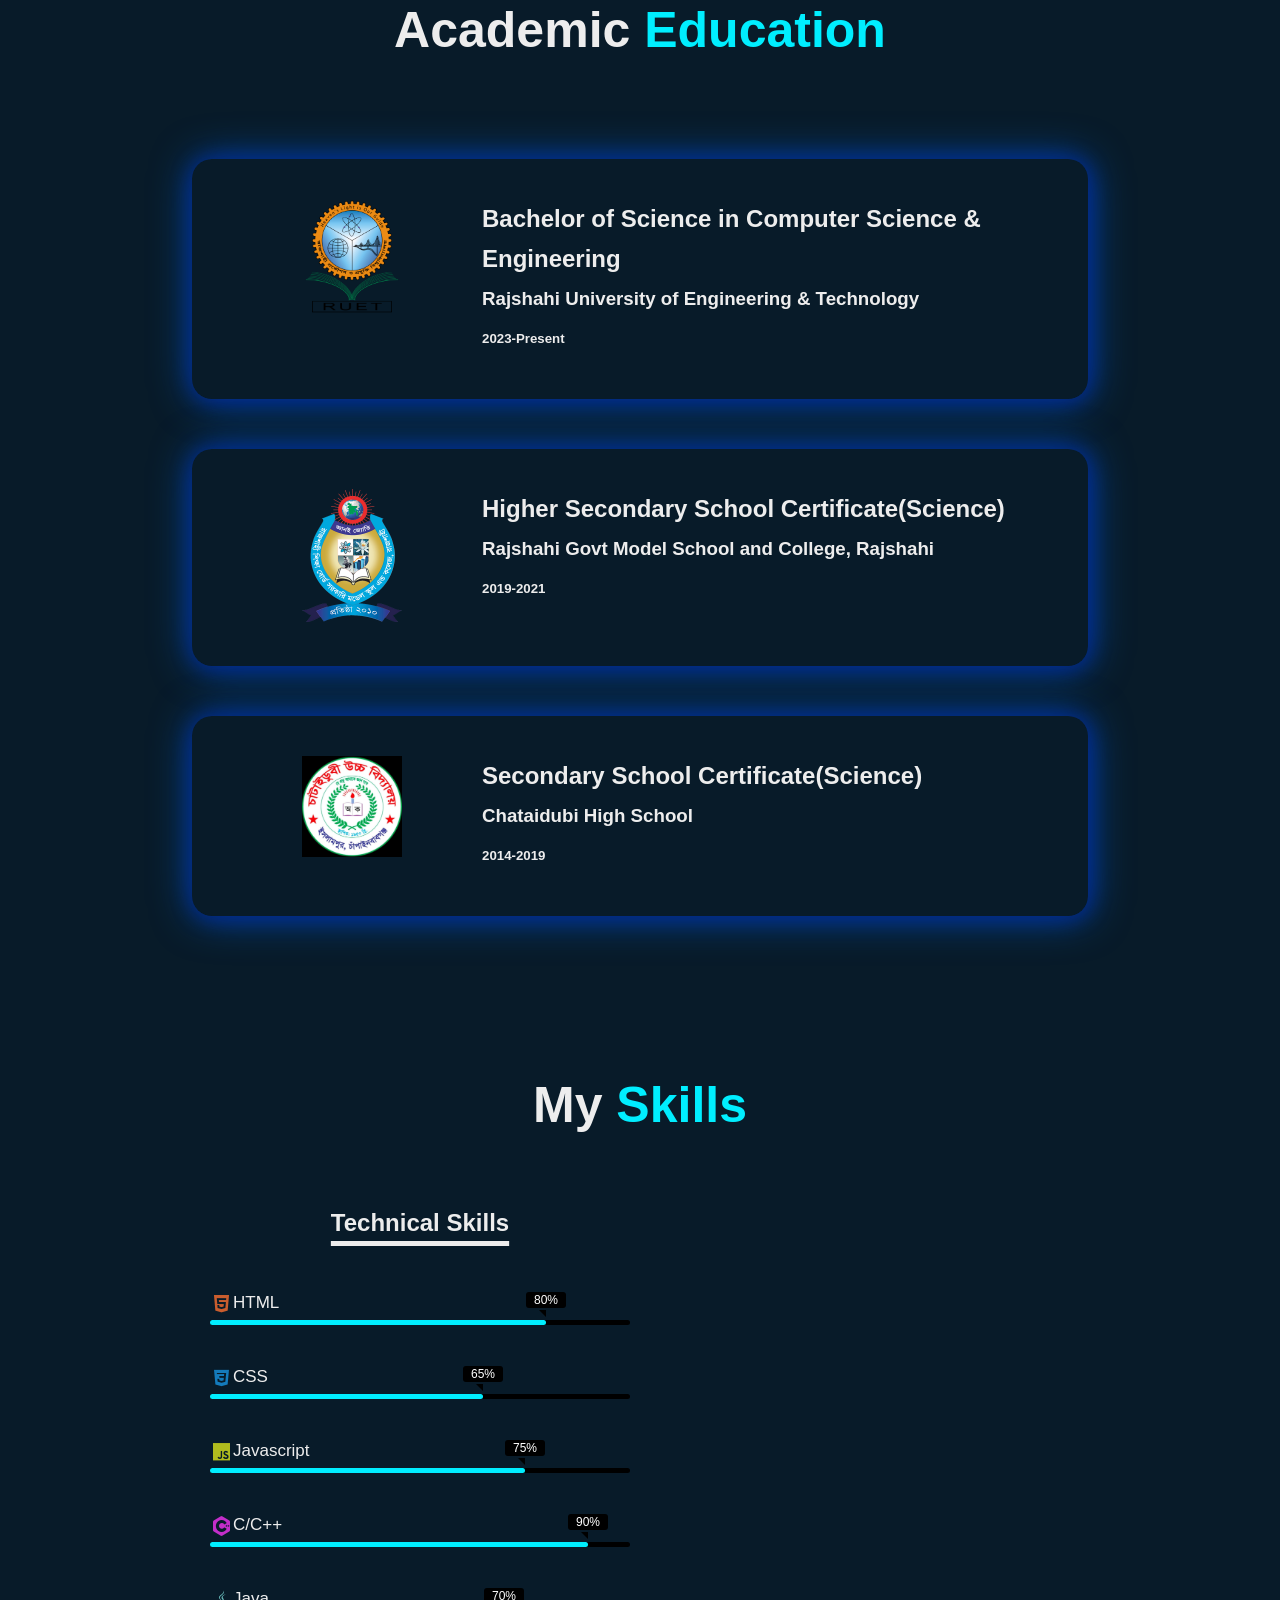
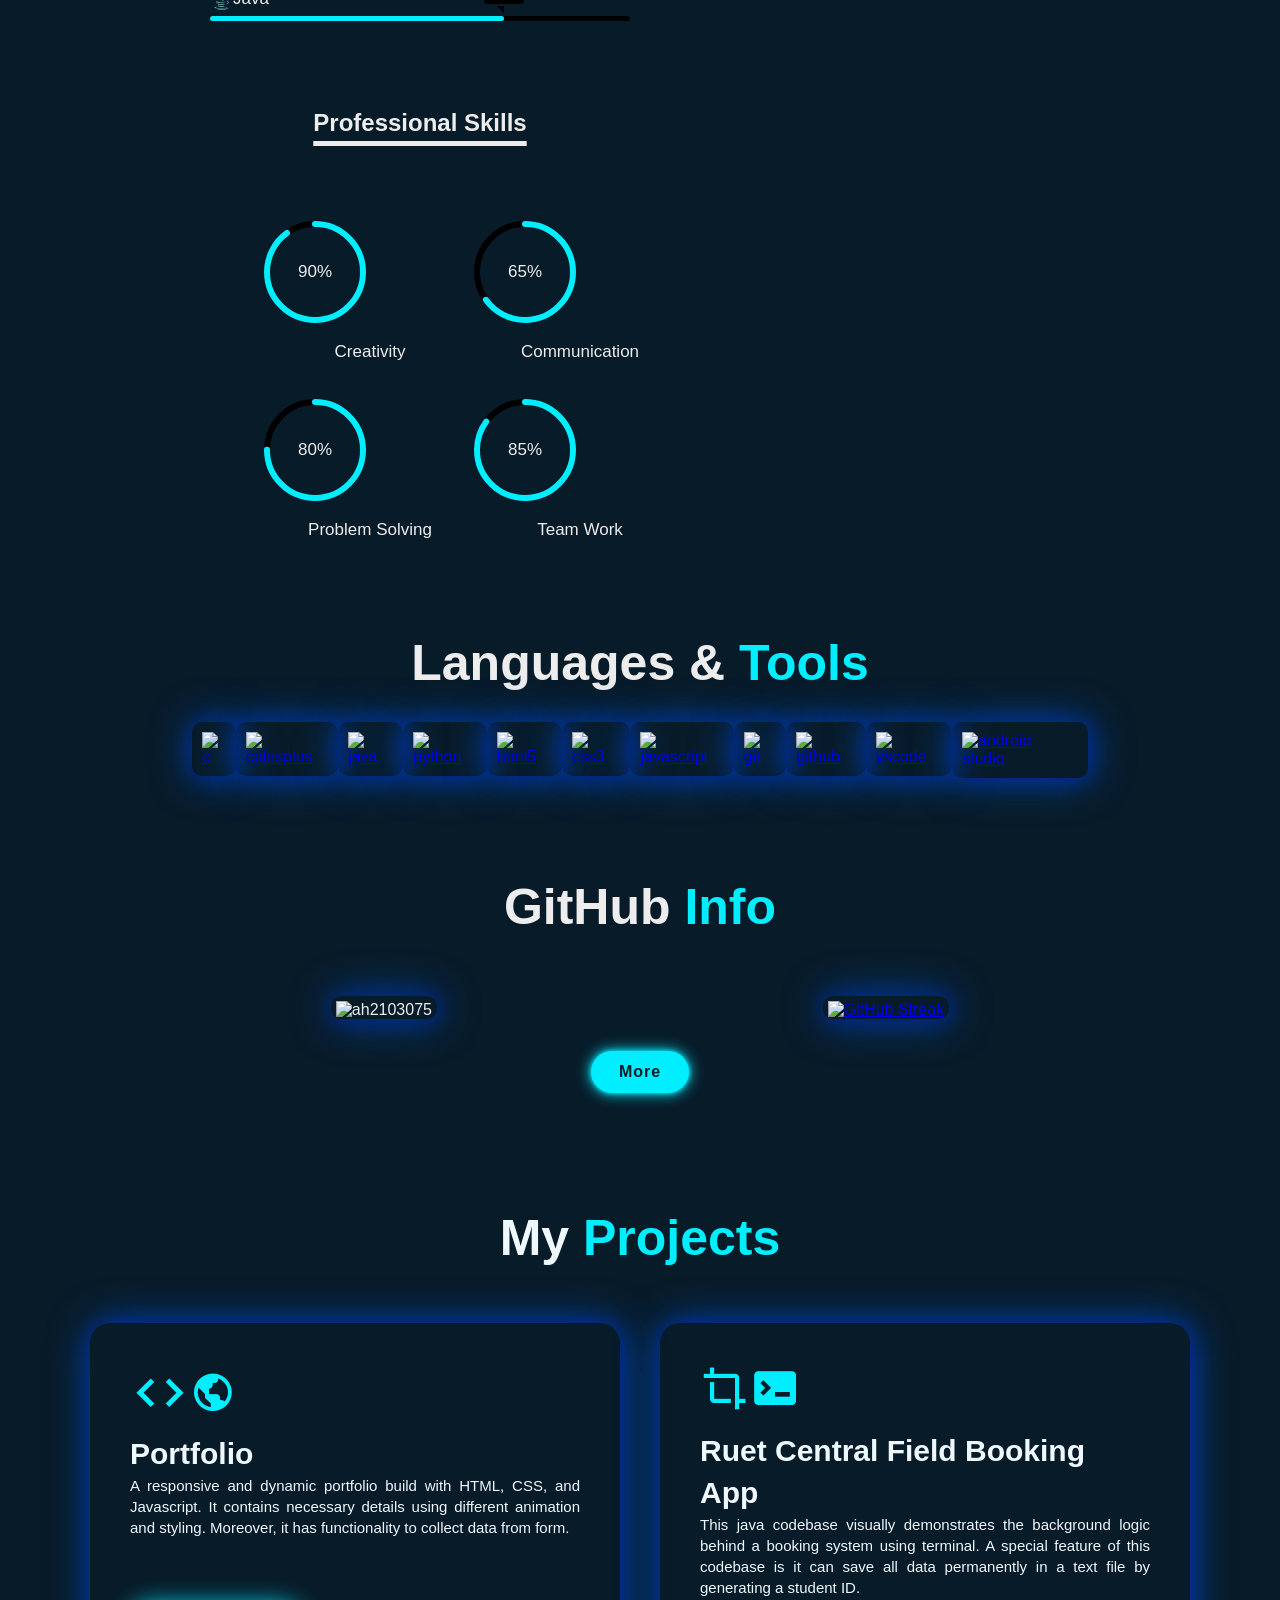
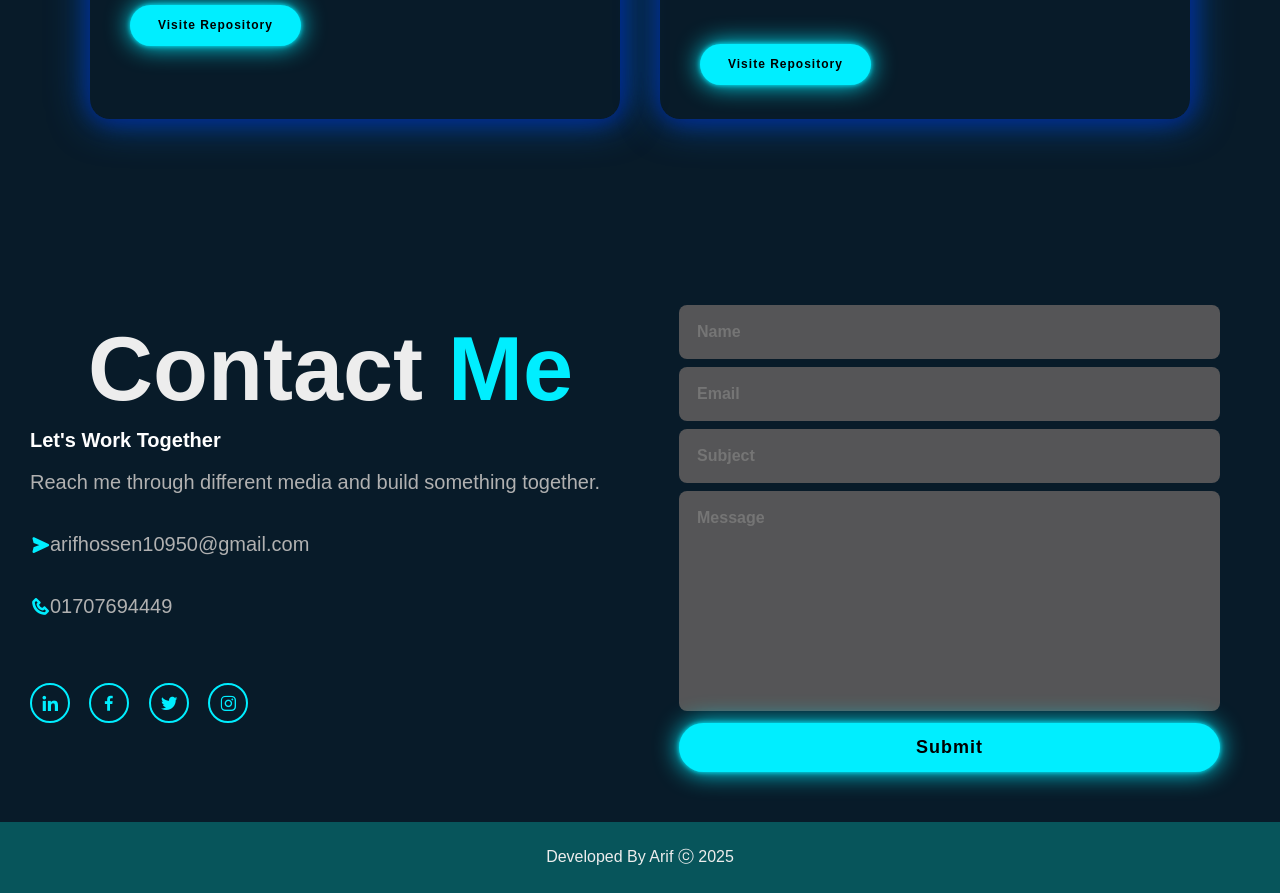
==== commit d77be65d: "change pic" ====
--- a/index.html
+++ b/index.html
@@ -268,12 +268,7 @@
 
     <section class="github-info" id="github">
         <h1 class="sub-heading">GitHub <span>Info</span></h1>
-        <div class="github-box">
-                <img src="https://github-readme-stats.vercel.app/api/top-langs/?username=ah2103075&theme=dark&layout=compact"
-                    alt="Top Languages" />
-            </a>
-        </div> 
-
+        
         <div class="github-api-links">
             <div class="github-box">
                 <img src="https://github-readme-stats.vercel.app/api?username=ah2103075&show_icons=true&count_private=true&theme=nightowl"
@@ -367,5 +362,16 @@
     </div>
     <a href="#home" class="top"><i class='bx bx-up-arrow-alt'></i></a>
     <script src="index.js"></script>
+    <script>
+        // Initialize GitHub stats when images fail to load
+        window.addEventListener('load', function() {
+            const images = document.querySelectorAll('.github-api-links img');
+            images.forEach(img => {
+                img.onerror = function() {
+                    console.log('GitHub stats image failed to load');
+                };
+            });
+        });
+    </script>
 </body>
 </html>
